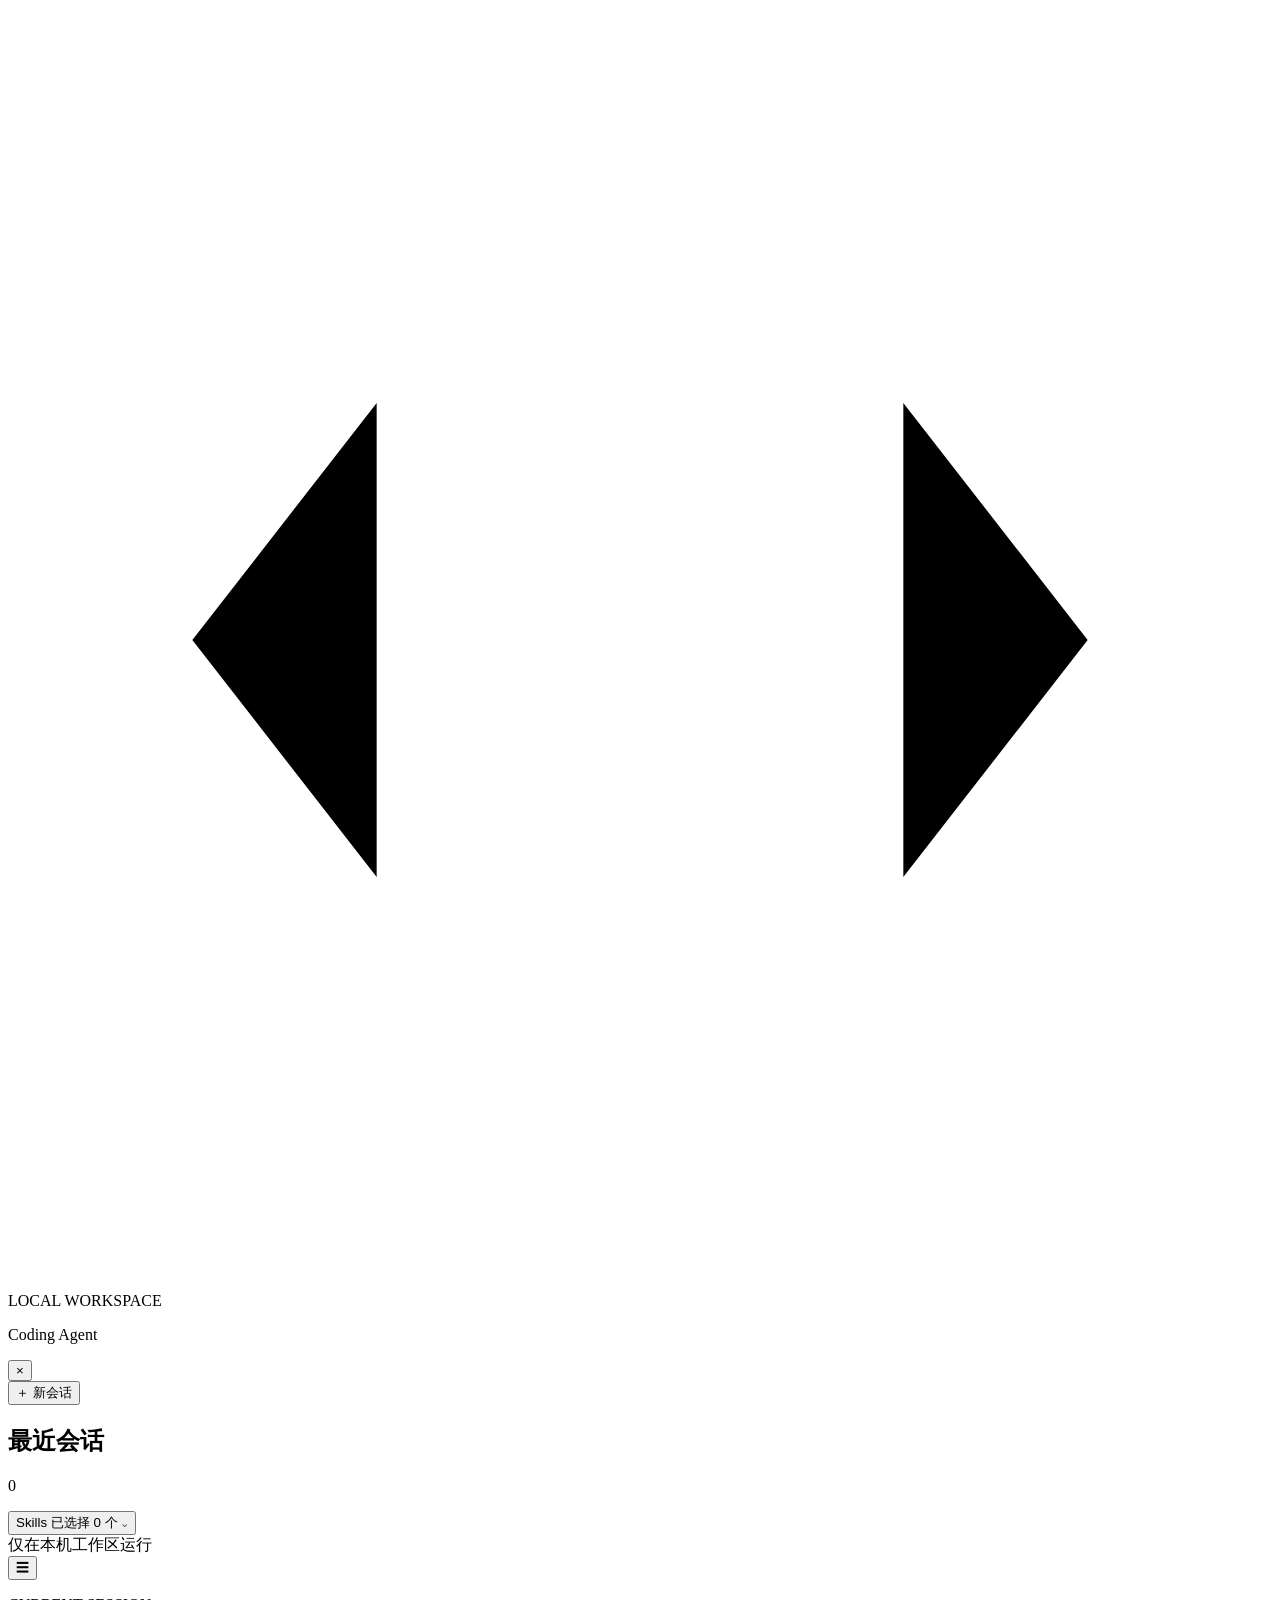
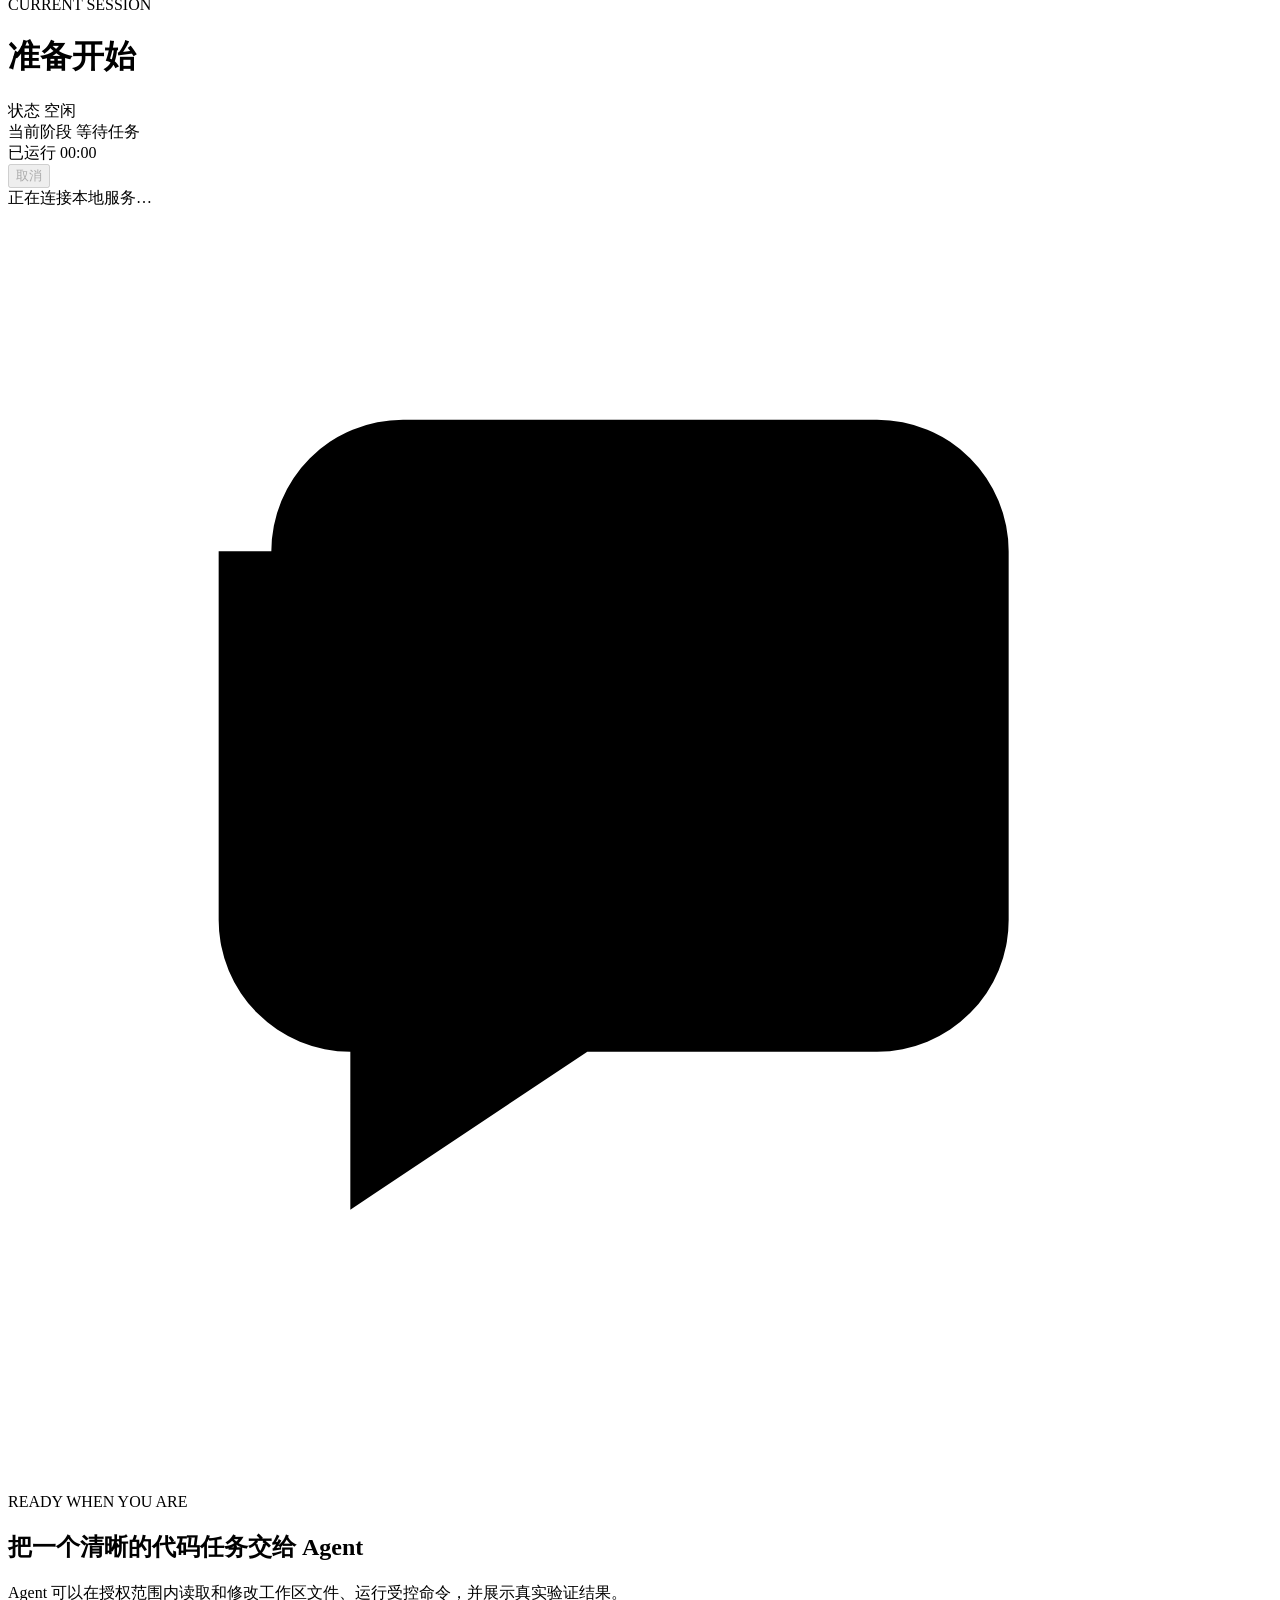
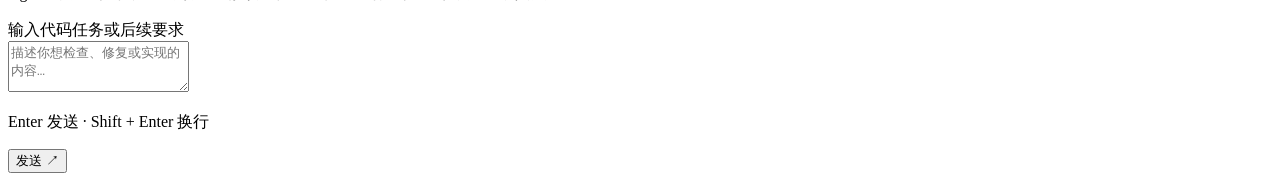
==== src/coding_agent/web_static/index.html @ 47de4e32 "完成本地UI设计" ====
<!doctype html>
<html lang="zh-CN">
  <head>
    <meta charset="utf-8">
    <meta name="viewport" content="width=device-width, initial-scale=1">
    <meta id="coding-agent-bootstrap" name="coding-agent-token" content="__CODING_AGENT_ACCESS_TOKEN__">
    <title>Local Coding Agent</title>
    <link rel="stylesheet" href="/styles.css">
  </head>
  <body>
    <div class="app-shell">
      <aside id="session-sidebar" class="sidebar" aria-label="会话与 Skill">
        <div class="brand-row">
          <div class="brand-mark" aria-hidden="true">
            <svg viewBox="0 0 24 24" focusable="false">
              <path d="M7 7.5 3.5 12 7 16.5M17 7.5l3.5 4.5-3.5 4.5M14 5l-4 14" />
            </svg>
          </div>
          <div>
            <p class="eyebrow">LOCAL WORKSPACE</p>
            <p class="brand-name">Coding Agent</p>
          </div>
          <button id="sidebar-close" class="icon-button sidebar-close" type="button" aria-label="关闭会话栏">×</button>
        </div>

        <nav aria-label="会话">
          <button id="new-session-button" class="primary-button new-session" type="button" aria-label="创建新会话">
            <span aria-hidden="true">＋</span>
            新会话
          </button>
          <div class="section-heading">
            <h2>最近会话</h2>
            <span class="section-count" id="session-count">0</span>
          </div>
          <ol id="session-list" class="session-list" aria-label="最近会话列表"></ol>
        </nav>

        <section class="skill-section" aria-labelledby="skill-heading">
          <button id="skill-toggle" class="skill-toggle" type="button" aria-expanded="false" aria-controls="skill-panel" aria-labelledby="skill-heading skill-summary">
            <span id="skill-heading" class="skill-toggle__title">Skills</span>
            <span id="skill-summary" class="skill-toggle__summary">已选择 0 个</span>
            <span class="skill-toggle__chevron" aria-hidden="true">⌄</span>
          </button>
          <div id="skill-panel" class="skill-panel" hidden>
            <p class="section-copy">选择用于下一次运行的本地声明式指令。</p>
            <div id="skill-list" class="skill-list" role="group" aria-labelledby="skill-heading"></div>
          </div>
        </section>

        <footer class="sidebar-footer">
          <span class="local-dot" aria-hidden="true"></span>
          仅在本机工作区运行
        </footer>
      </aside>

      <div id="sidebar-scrim" class="sidebar-scrim" aria-hidden="true"></div>

      <main class="workspace" aria-labelledby="conversation-title">
        <header class="run-header">
          <button id="sidebar-toggle" class="icon-button sidebar-toggle" type="button" aria-label="打开会话栏">☰</button>
          <div class="run-identity">
            <p class="eyebrow">CURRENT SESSION</p>
            <h1 id="conversation-title">准备开始</h1>
          </div>
          <div class="run-facts" aria-label="Agent 运行状态">
            <div class="run-fact">
              <span class="fact-label">状态</span>
              <span id="run-status" class="status-pill status-pill--idle">空闲</span>
            </div>
            <div class="run-fact phase-fact">
              <span class="fact-label">当前阶段</span>
              <span id="run-phase">等待任务</span>
            </div>
            <div class="run-fact">
              <span class="fact-label">已运行</span>
              <span id="run-elapsed" class="elapsed-value">00:00</span>
            </div>
          </div>
          <button id="cancel-run-button" class="danger-button" type="button" aria-label="取消当前运行" disabled>取消</button>
        </header>

        <div id="connection-status" class="connection-status" role="status" aria-live="polite">
          <span class="connection-dot" aria-hidden="true"></span>
          正在连接本地服务…
        </div>

        <section id="conversation-log" class="conversation-log" aria-label="会话内容" aria-live="polite">
          <div class="empty-state" id="empty-state">
            <div class="empty-icon" aria-hidden="true">
              <svg viewBox="0 0 24 24" focusable="false">
                <path d="M5 6.5A2.5 2.5 0 0 1 7.5 4h9A2.5 2.5 0 0 1 19 6.5v7a2.5 2.5 0 0 1-2.5 2.5H11l-4.5 3v-3A2.5 2.5 0 0 1 4 13.5v-7Z" />
                <path d="M8 9h8M8 12h5" />
              </svg>
            </div>
            <p class="eyebrow">READY WHEN YOU ARE</p>
            <h2>把一个清晰的代码任务交给 Agent</h2>
            <p>Agent 可以在授权范围内读取和修改工作区文件、运行受控命令，并展示真实验证结果。</p>
          </div>
        </section>

        <form id="message-composer" class="composer">
          <label class="visually-hidden" for="message-input">输入代码任务或后续要求</label>
          <div class="composer-box">
            <textarea id="message-input" rows="3" maxlength="12000" placeholder="描述你想检查、修复或实现的内容…"></textarea>
            <div class="composer-actions">
              <p class="composer-hint">Enter 发送 · Shift + Enter 换行</p>
              <button id="send-message-button" class="send-button" type="submit" aria-label="发送消息">
                发送
                <span aria-hidden="true">↗</span>
              </button>
            </div>
          </div>
        </form>
      </main>
    </div>
    <script type="module" src="/app.js"></script>
  </body>
</html>
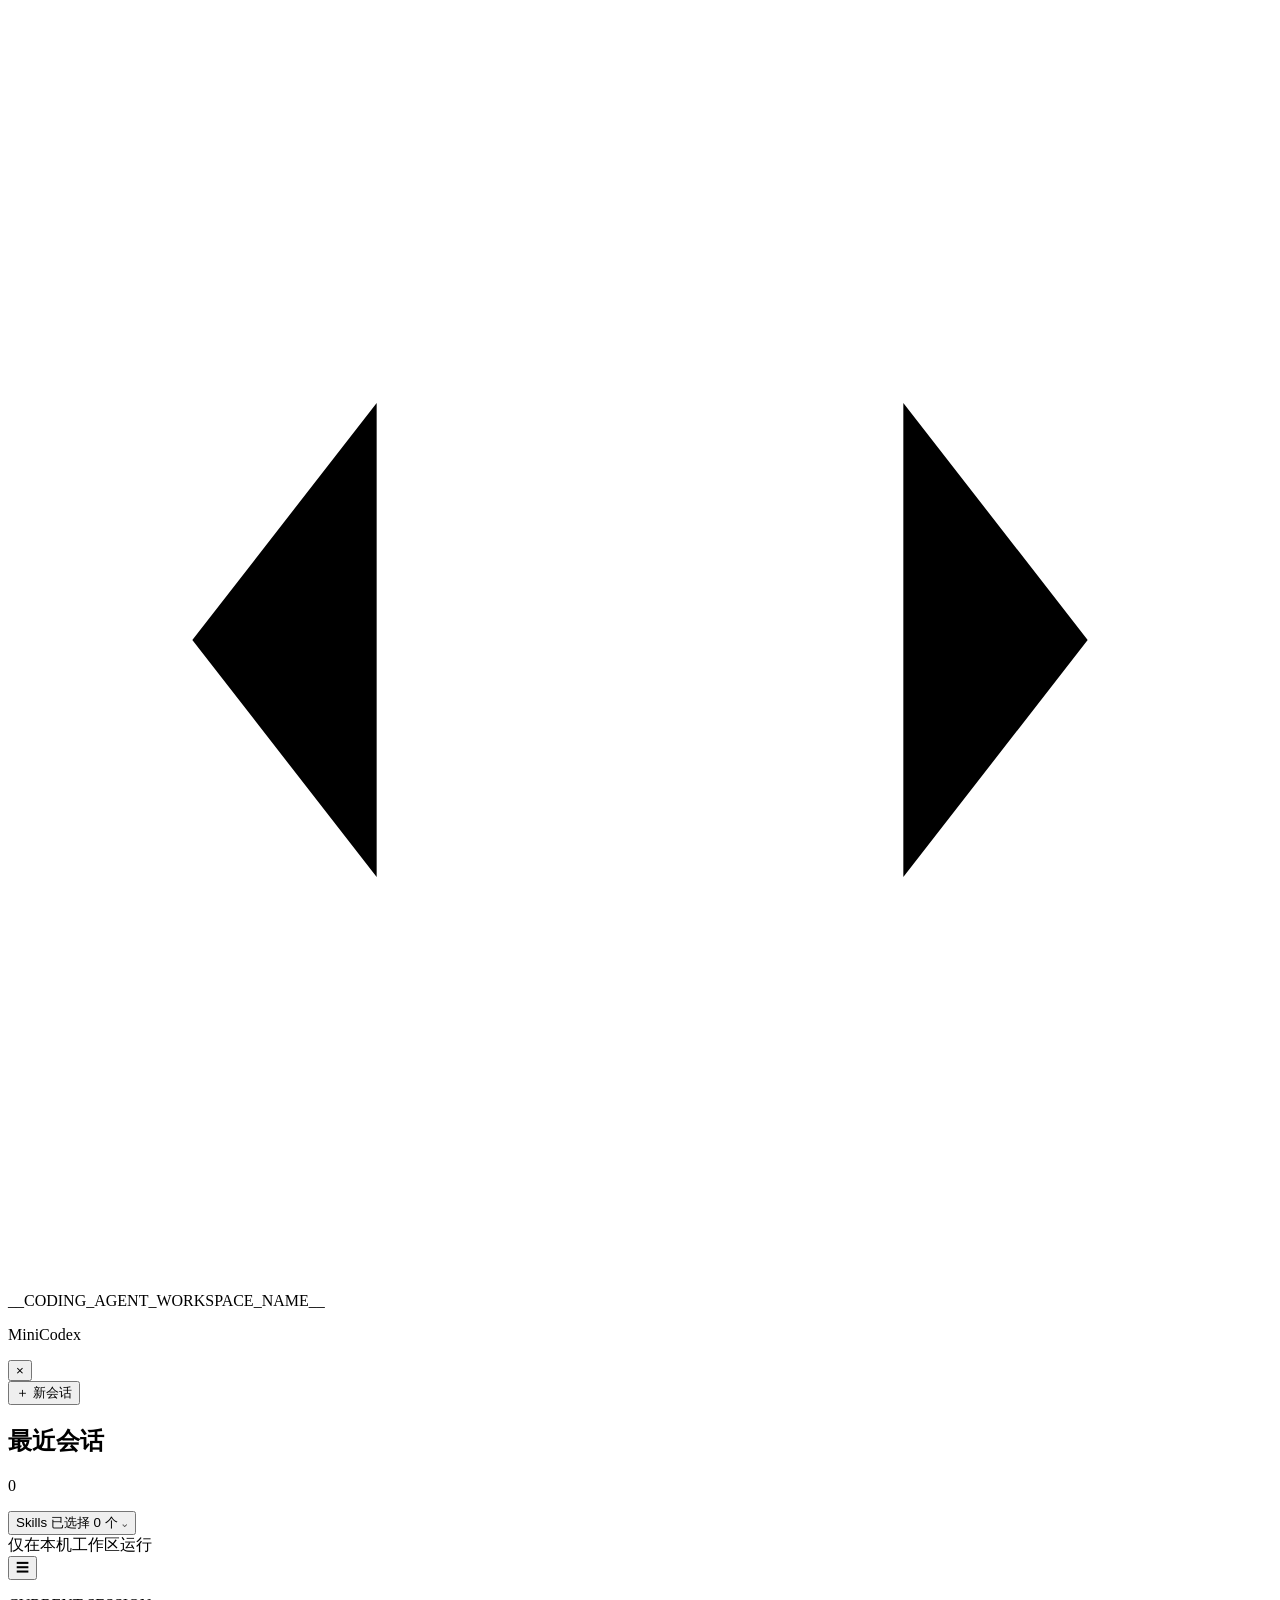
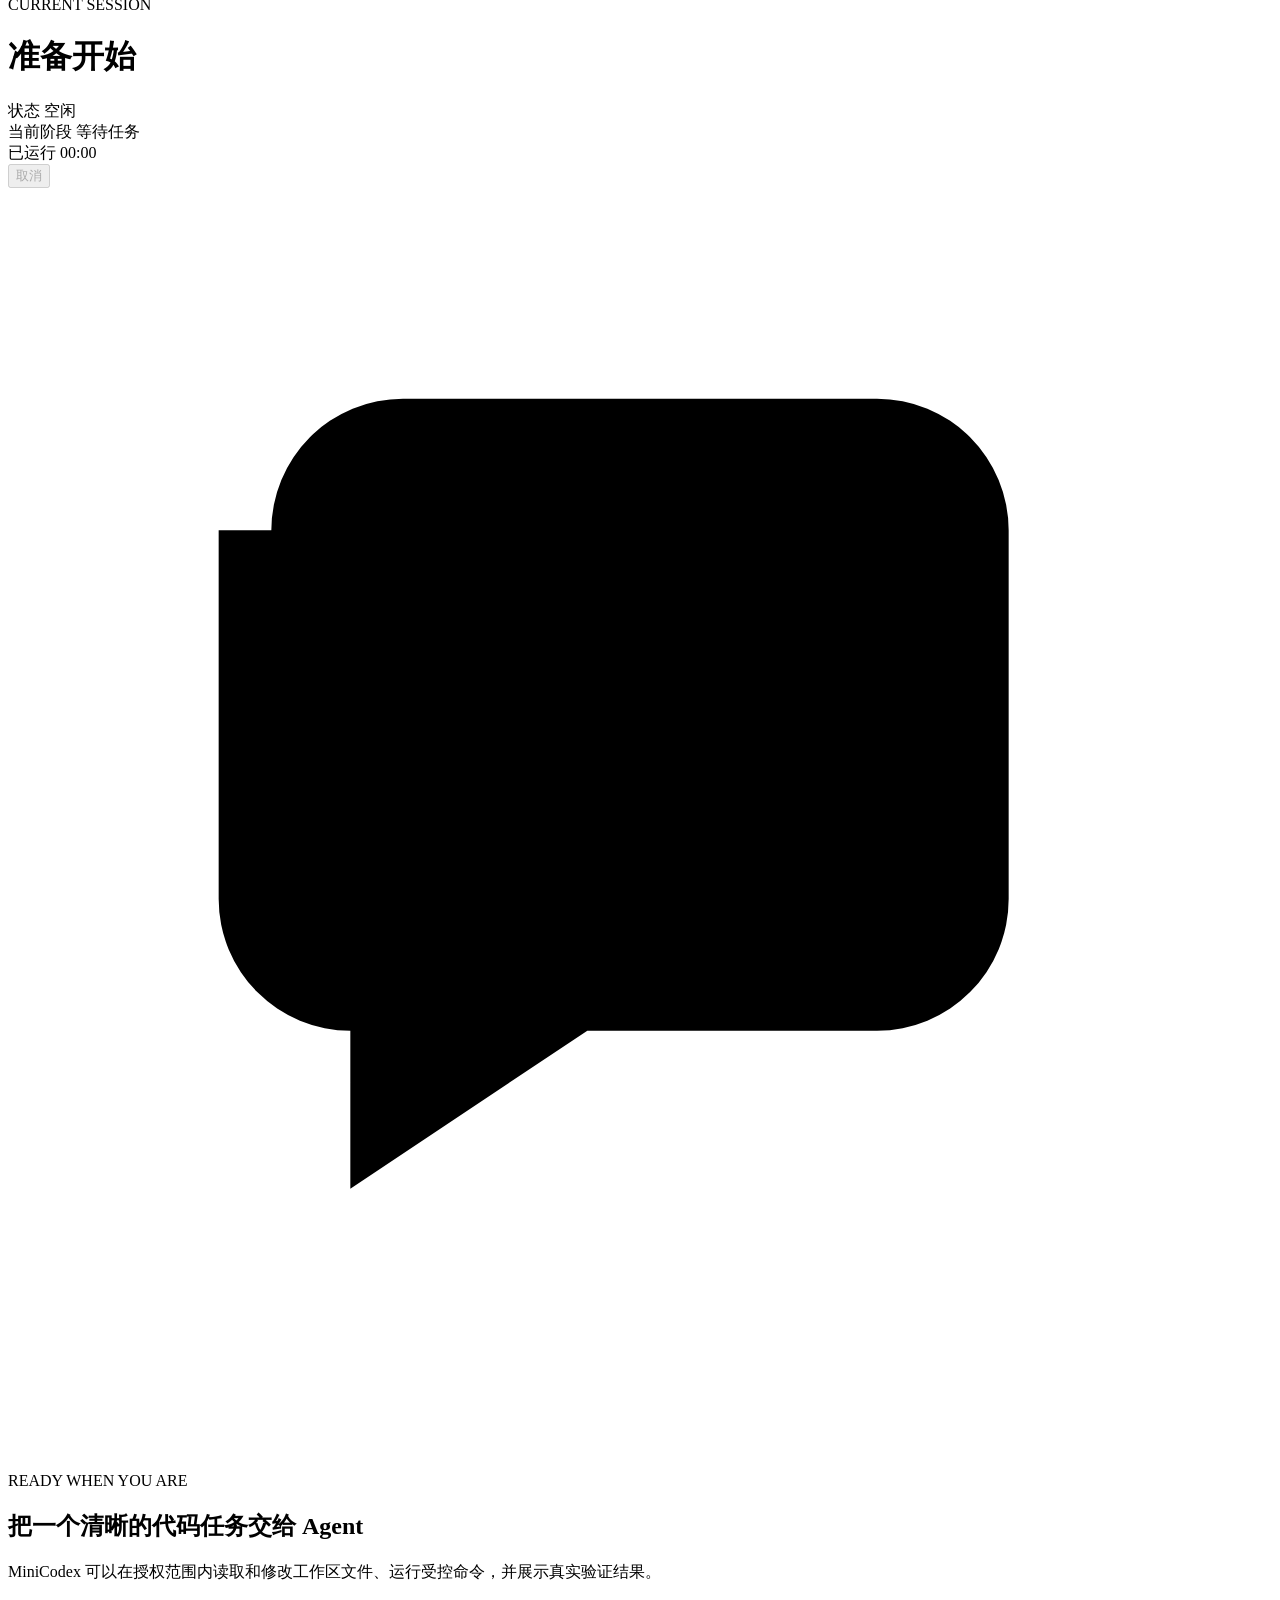
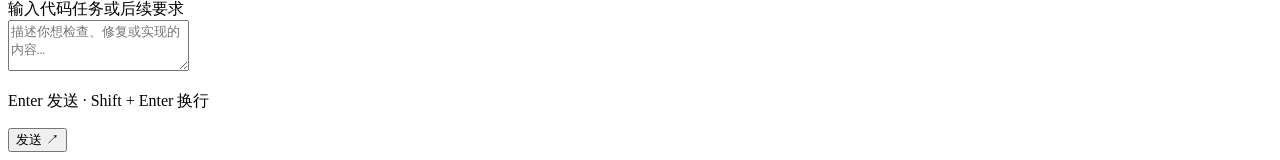
==== commit 936bb935: "更改GUI样式" ====
--- a/src/coding_agent/web_static/index.html
+++ b/src/coding_agent/web_static/index.html
@@ -16,9 +16,9 @@
               <path d="M7 7.5 3.5 12 7 16.5M17 7.5l3.5 4.5-3.5 4.5M14 5l-4 14" />
             </svg>
           </div>
-          <div>
-            <p class="eyebrow">LOCAL WORKSPACE</p>
-            <p class="brand-name">Coding Agent</p>
+          <div class="brand-copy">
+            <p id="workspace-name" class="eyebrow workspace-name">__CODING_AGENT_WORKSPACE_NAME__</p>
+            <p class="brand-name">MiniCodex</p>
           </div>
           <button id="sidebar-close" class="icon-button sidebar-close" type="button" aria-label="关闭会话栏">×</button>
         </div>
@@ -79,10 +79,7 @@
           <button id="cancel-run-button" class="danger-button" type="button" aria-label="取消当前运行" disabled>取消</button>
         </header>
 
-        <div id="connection-status" class="connection-status" role="status" aria-live="polite">
-          <span class="connection-dot" aria-hidden="true"></span>
-          正在连接本地服务…
-        </div>
+        <div id="connection-status" class="connection-status" role="status" aria-live="polite" aria-hidden="true" data-visible="false"></div>
 
         <section id="conversation-log" class="conversation-log" aria-label="会话内容" aria-live="polite">
           <div class="empty-state" id="empty-state">
@@ -94,7 +91,7 @@
             </div>
             <p class="eyebrow">READY WHEN YOU ARE</p>
             <h2>把一个清晰的代码任务交给 Agent</h2>
-            <p>Agent 可以在授权范围内读取和修改工作区文件、运行受控命令，并展示真实验证结果。</p>
+            <p>MiniCodex 可以在授权范围内读取和修改工作区文件、运行受控命令，并展示真实验证结果。</p>
           </div>
         </section>
 
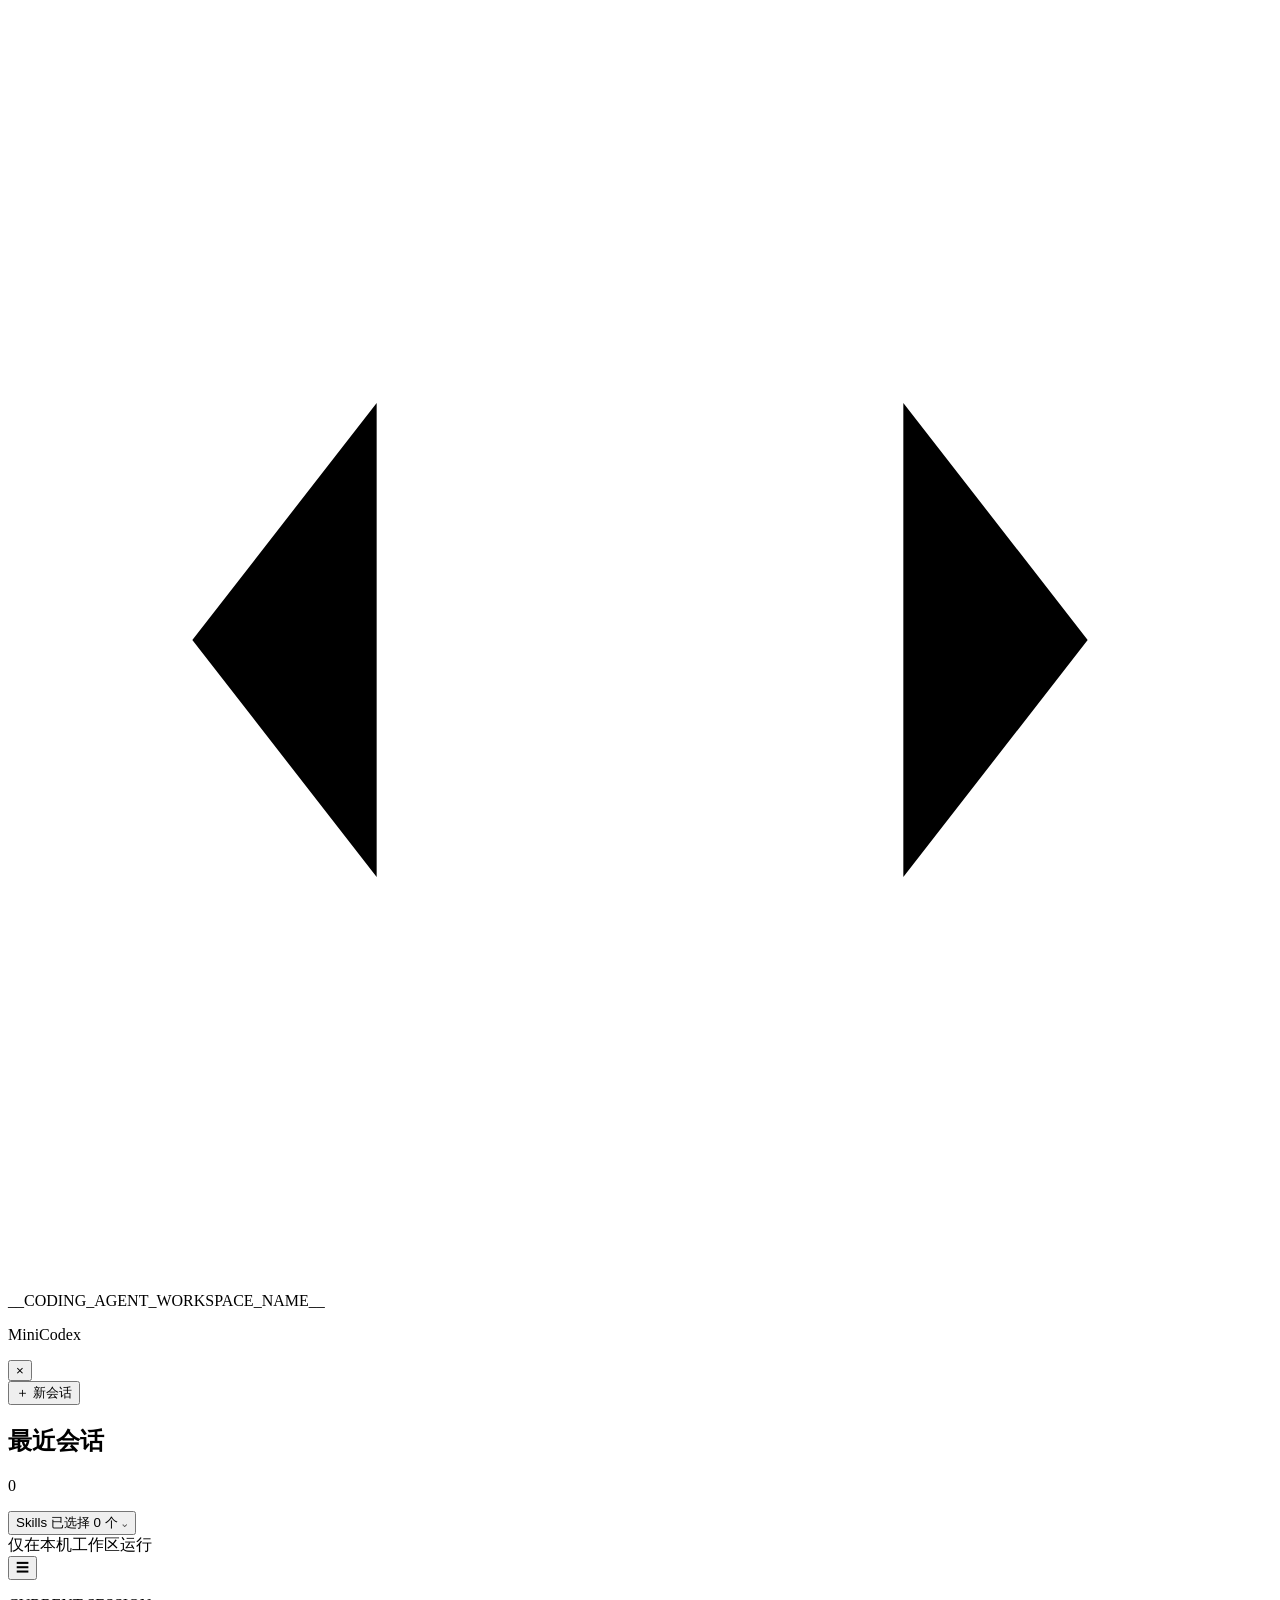
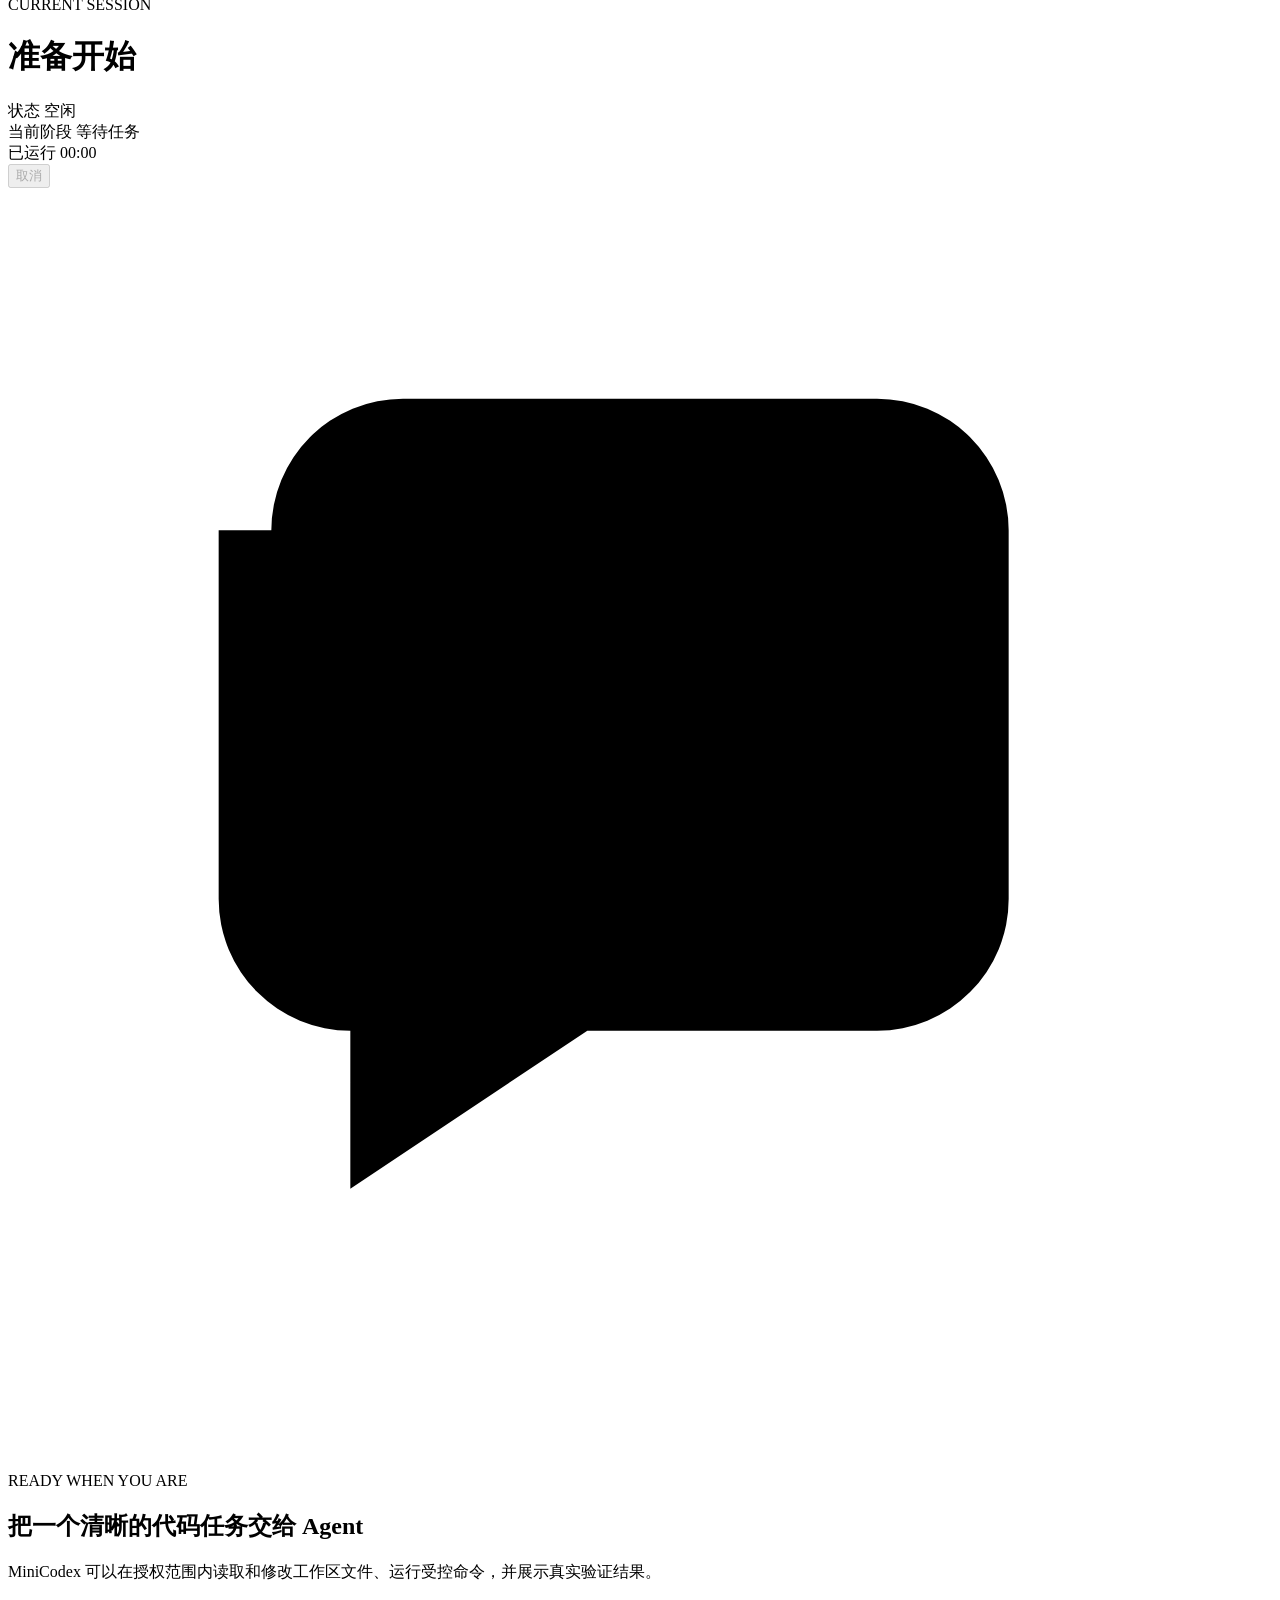
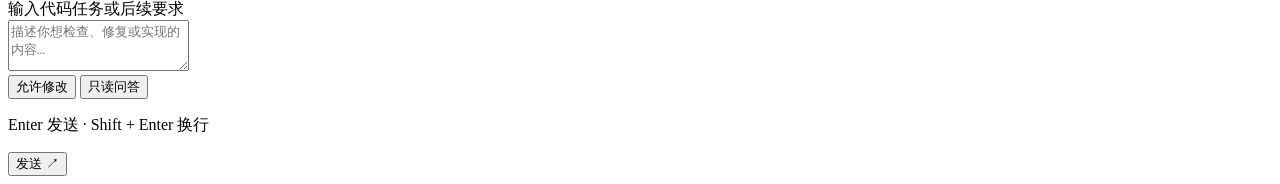
==== commit 42bacc64: "增加只读问答模式" ====
--- a/src/coding_agent/web_static/index.html
+++ b/src/coding_agent/web_static/index.html
@@ -100,6 +100,10 @@
           <div class="composer-box">
             <textarea id="message-input" rows="3" maxlength="12000" placeholder="描述你想检查、修复或实现的内容…"></textarea>
             <div class="composer-actions">
+              <div id="run-mode-control" class="run-mode-control" role="group" aria-label="运行权限模式">
+                <button id="run-mode-modify" class="run-mode-option" type="button" data-run-mode="modify" aria-label="允许 Agent 修改工作区" aria-pressed="true">允许修改</button>
+                <button id="run-mode-read-only" class="run-mode-option" type="button" data-run-mode="read_only" aria-label="只读问答，不修改工作区" aria-pressed="false">只读问答</button>
+              </div>
               <p class="composer-hint">Enter 发送 · Shift + Enter 换行</p>
               <button id="send-message-button" class="send-button" type="submit" aria-label="发送消息">
                 发送
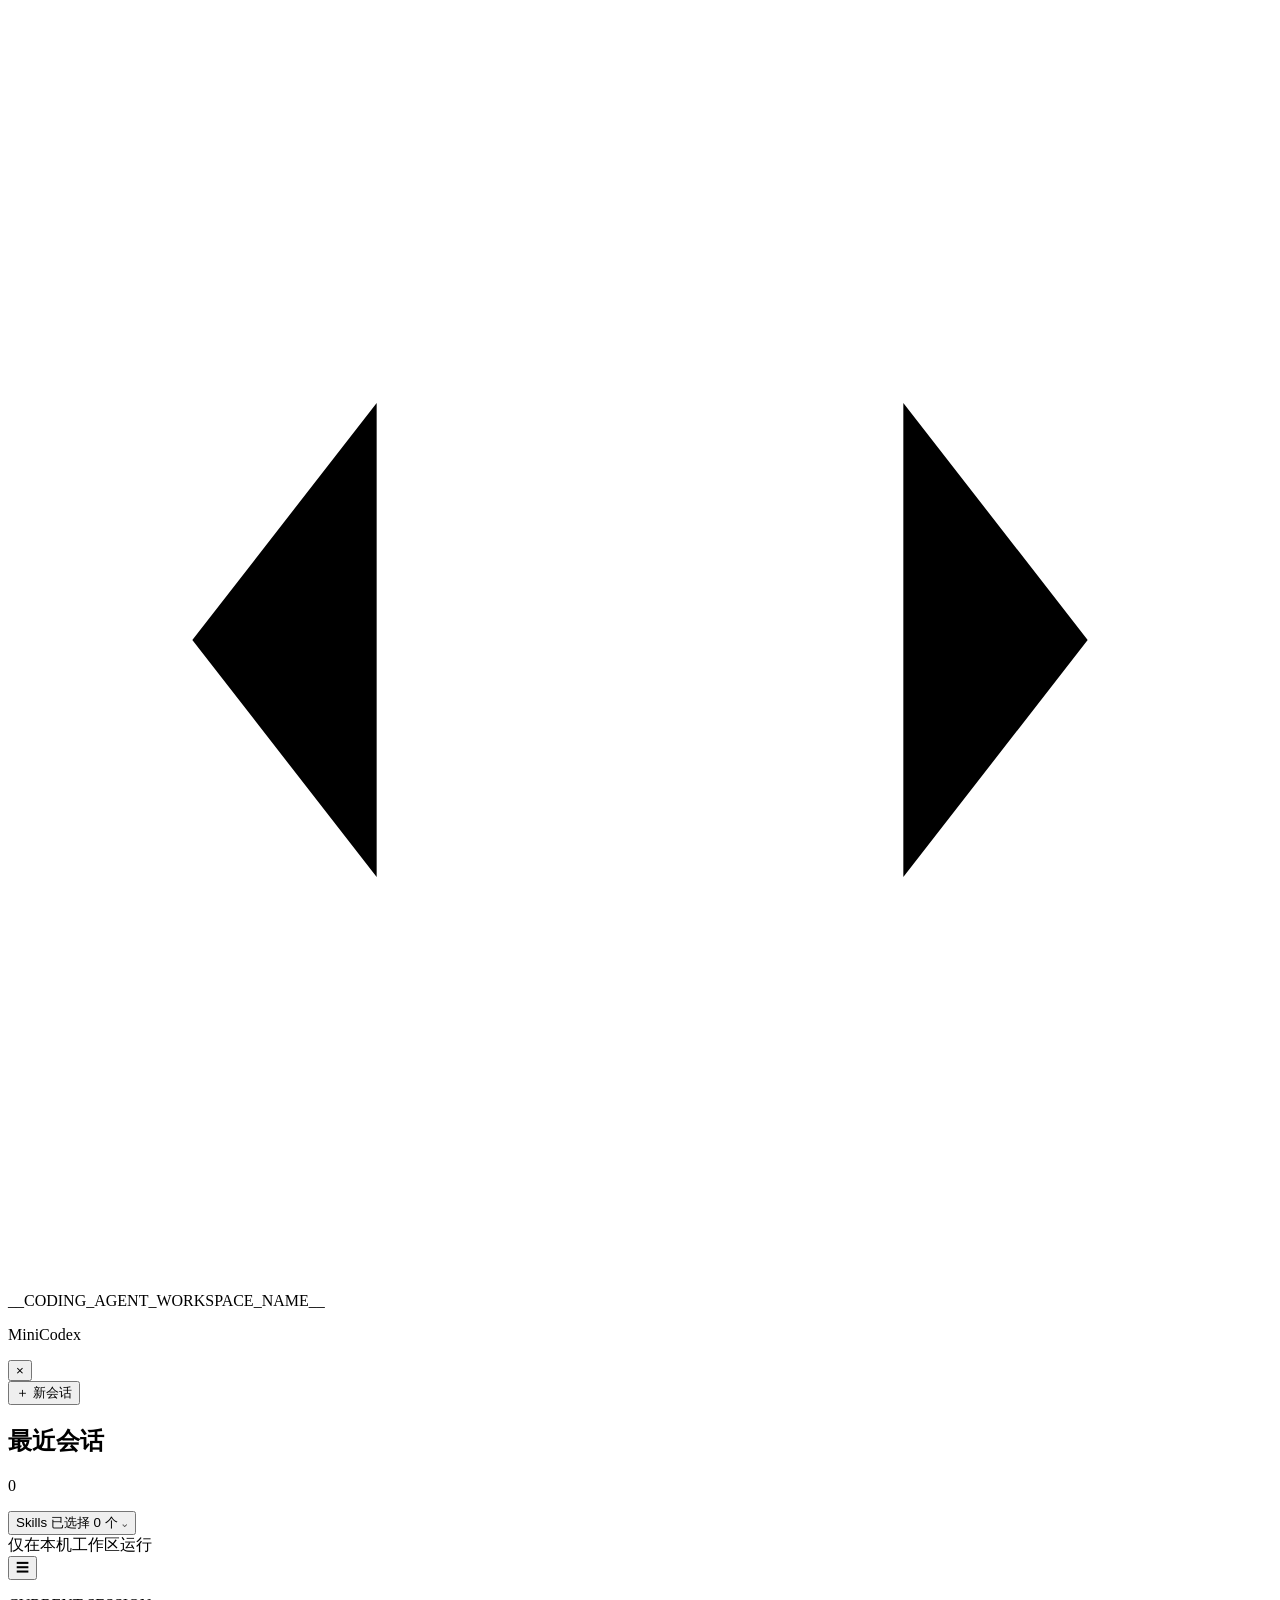
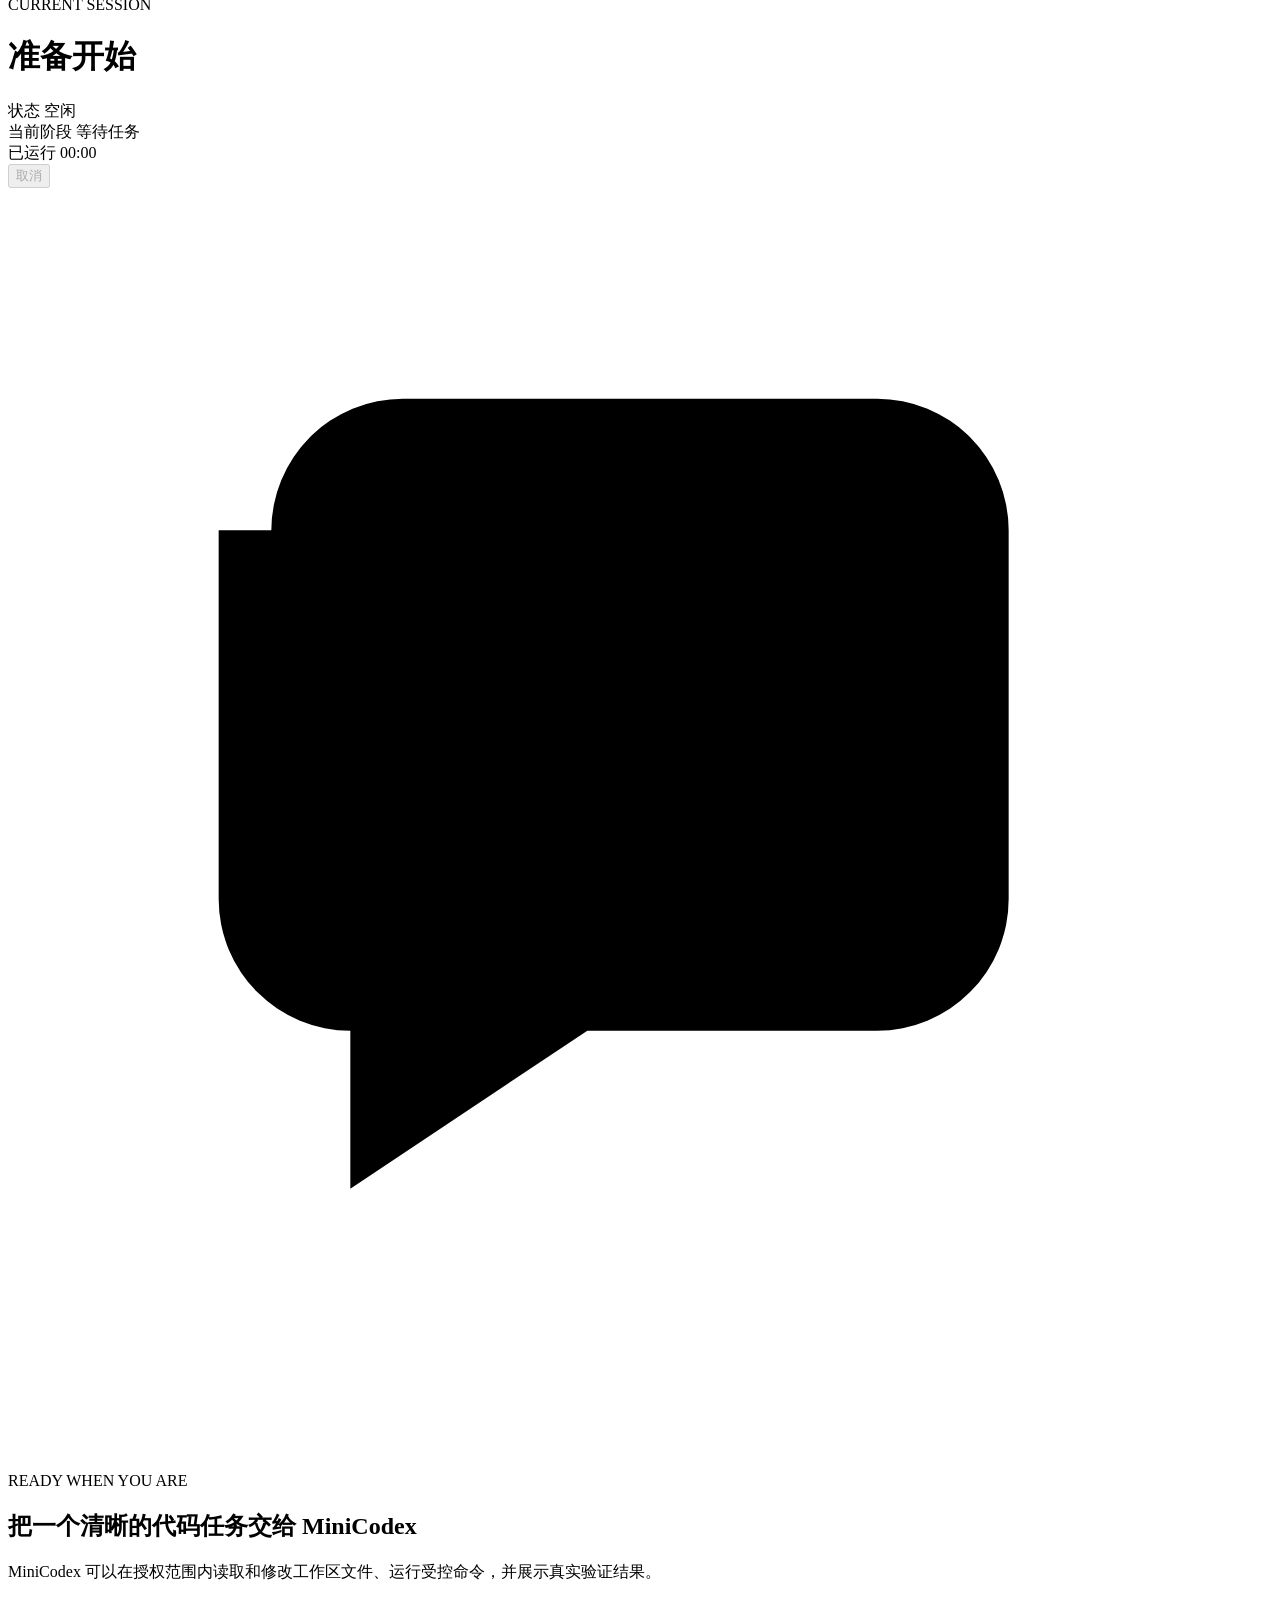
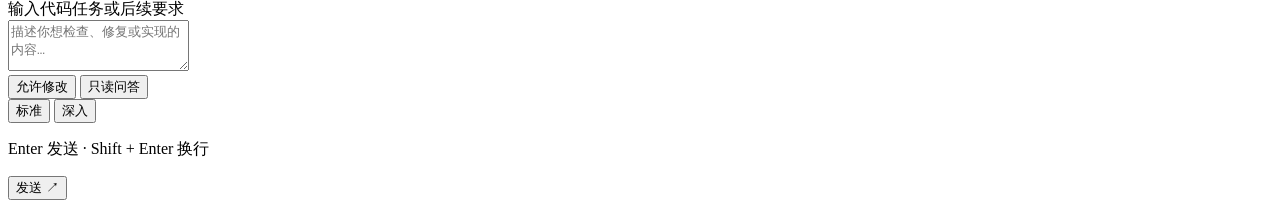
==== commit 54f22fd1: "修复修改模式下的bug同时增加会话删除功能" ====
--- a/src/coding_agent/web_static/index.html
+++ b/src/coding_agent/web_static/index.html
@@ -4,7 +4,7 @@
     <meta charset="utf-8">
     <meta name="viewport" content="width=device-width, initial-scale=1">
     <meta id="coding-agent-bootstrap" name="coding-agent-token" content="__CODING_AGENT_ACCESS_TOKEN__">
-    <title>Local Coding Agent</title>
+    <title>Local MiniCodex</title>
     <link rel="stylesheet" href="/styles.css">
   </head>
   <body>
@@ -43,6 +43,12 @@
           </button>
           <div id="skill-panel" class="skill-panel" hidden>
             <p class="section-copy">选择用于下一次运行的本地声明式指令。</p>
+            <div class="skill-import">
+              <button id="skill-import-button" class="secondary-button skill-import__button" type="button" aria-label="导入 Skill ZIP">导入 Skill ZIP</button>
+              <input id="skill-file-input" class="visually-hidden" type="file" accept=".zip,application/zip" aria-label="选择 Skill ZIP 文件">
+              <p id="skill-import-status" class="skill-import__status" role="status" aria-live="polite"></p>
+            </div>
+            <p id="skill-empty-state" class="skill-empty-state">尚未安装可用 Skill。</p>
             <div id="skill-list" class="skill-list" role="group" aria-labelledby="skill-heading"></div>
           </div>
         </section>
@@ -62,7 +68,7 @@
             <p class="eyebrow">CURRENT SESSION</p>
             <h1 id="conversation-title">准备开始</h1>
           </div>
-          <div class="run-facts" aria-label="Agent 运行状态">
+          <div class="run-facts" aria-label="MiniCodex 运行状态">
             <div class="run-fact">
               <span class="fact-label">状态</span>
               <span id="run-status" class="status-pill status-pill--idle">空闲</span>
@@ -90,7 +96,7 @@
               </svg>
             </div>
             <p class="eyebrow">READY WHEN YOU ARE</p>
-            <h2>把一个清晰的代码任务交给 Agent</h2>
+            <h2>把一个清晰的代码任务交给 MiniCodex</h2>
             <p>MiniCodex 可以在授权范围内读取和修改工作区文件、运行受控命令，并展示真实验证结果。</p>
           </div>
         </section>
@@ -101,8 +107,12 @@
             <textarea id="message-input" rows="3" maxlength="12000" placeholder="描述你想检查、修复或实现的内容…"></textarea>
             <div class="composer-actions">
               <div id="run-mode-control" class="run-mode-control" role="group" aria-label="运行权限模式">
-                <button id="run-mode-modify" class="run-mode-option" type="button" data-run-mode="modify" aria-label="允许 Agent 修改工作区" aria-pressed="true">允许修改</button>
+                <button id="run-mode-modify" class="run-mode-option" type="button" data-run-mode="modify" aria-label="允许 MiniCodex 修改工作区" aria-pressed="true">允许修改</button>
                 <button id="run-mode-read-only" class="run-mode-option" type="button" data-run-mode="read_only" aria-label="只读问答，不修改工作区" aria-pressed="false">只读问答</button>
+              </div>
+              <div id="budget-profile-control" class="budget-profile-control" role="group" aria-label="运行预算">
+                <button id="budget-profile-standard" class="budget-profile-option" type="button" data-budget-profile="standard" aria-label="使用标准运行预算" aria-pressed="true">标准</button>
+                <button id="budget-profile-deep" class="budget-profile-option" type="button" data-budget-profile="deep" aria-label="使用深入运行预算" aria-pressed="false">深入</button>
               </div>
               <p class="composer-hint">Enter 发送 · Shift + Enter 换行</p>
               <button id="send-message-button" class="send-button" type="submit" aria-label="发送消息">
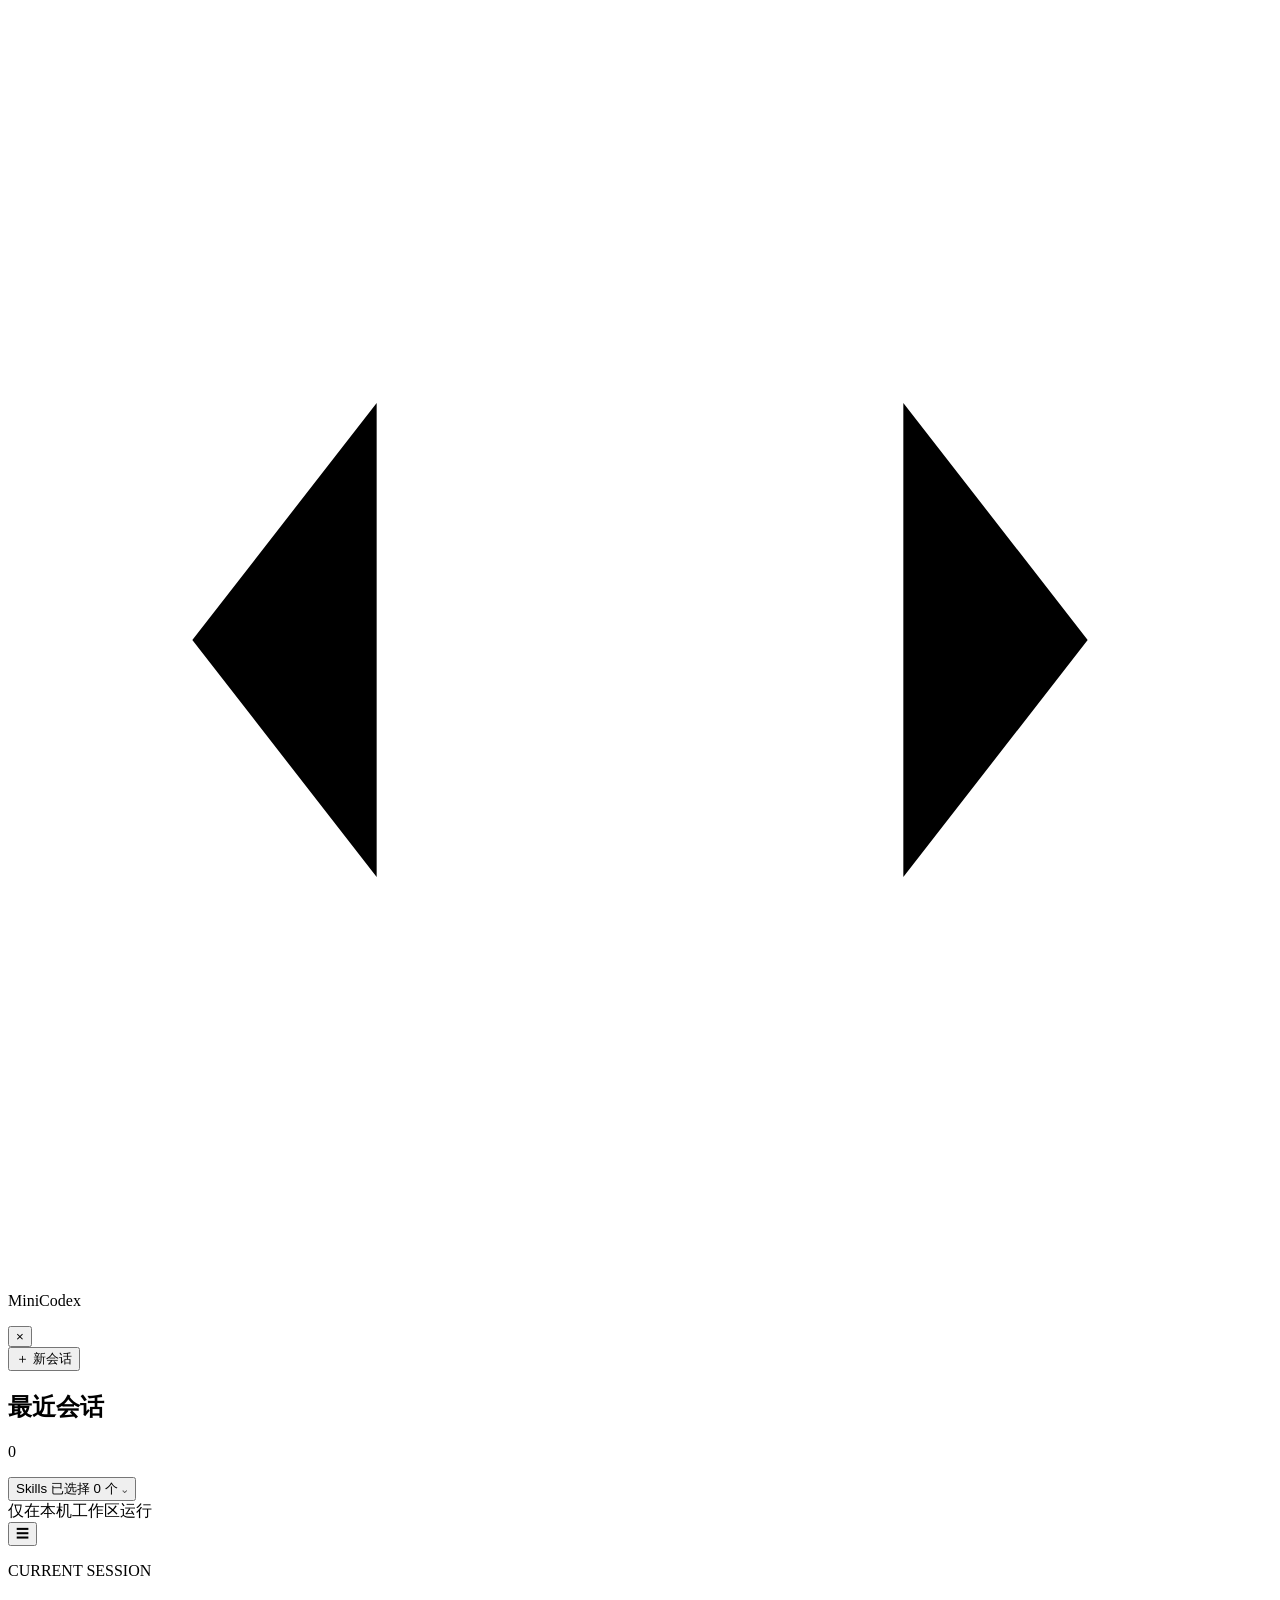
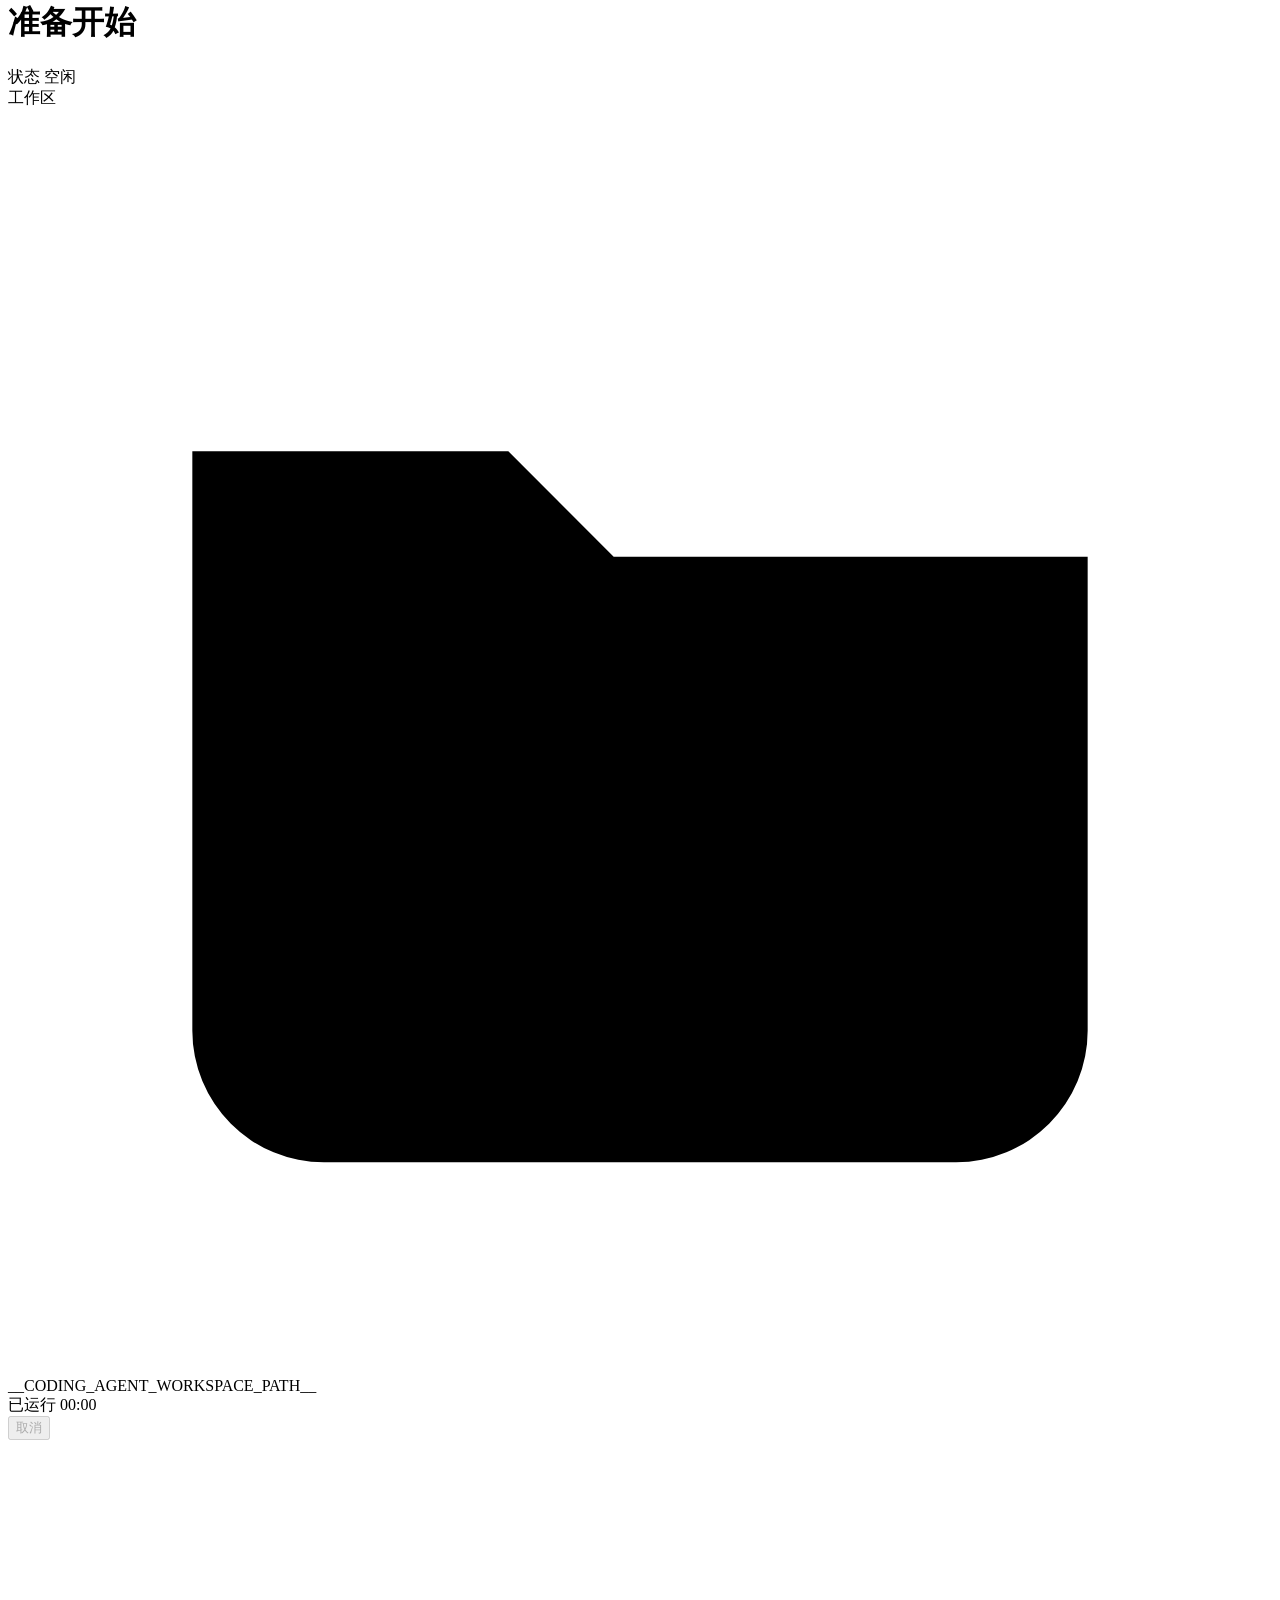
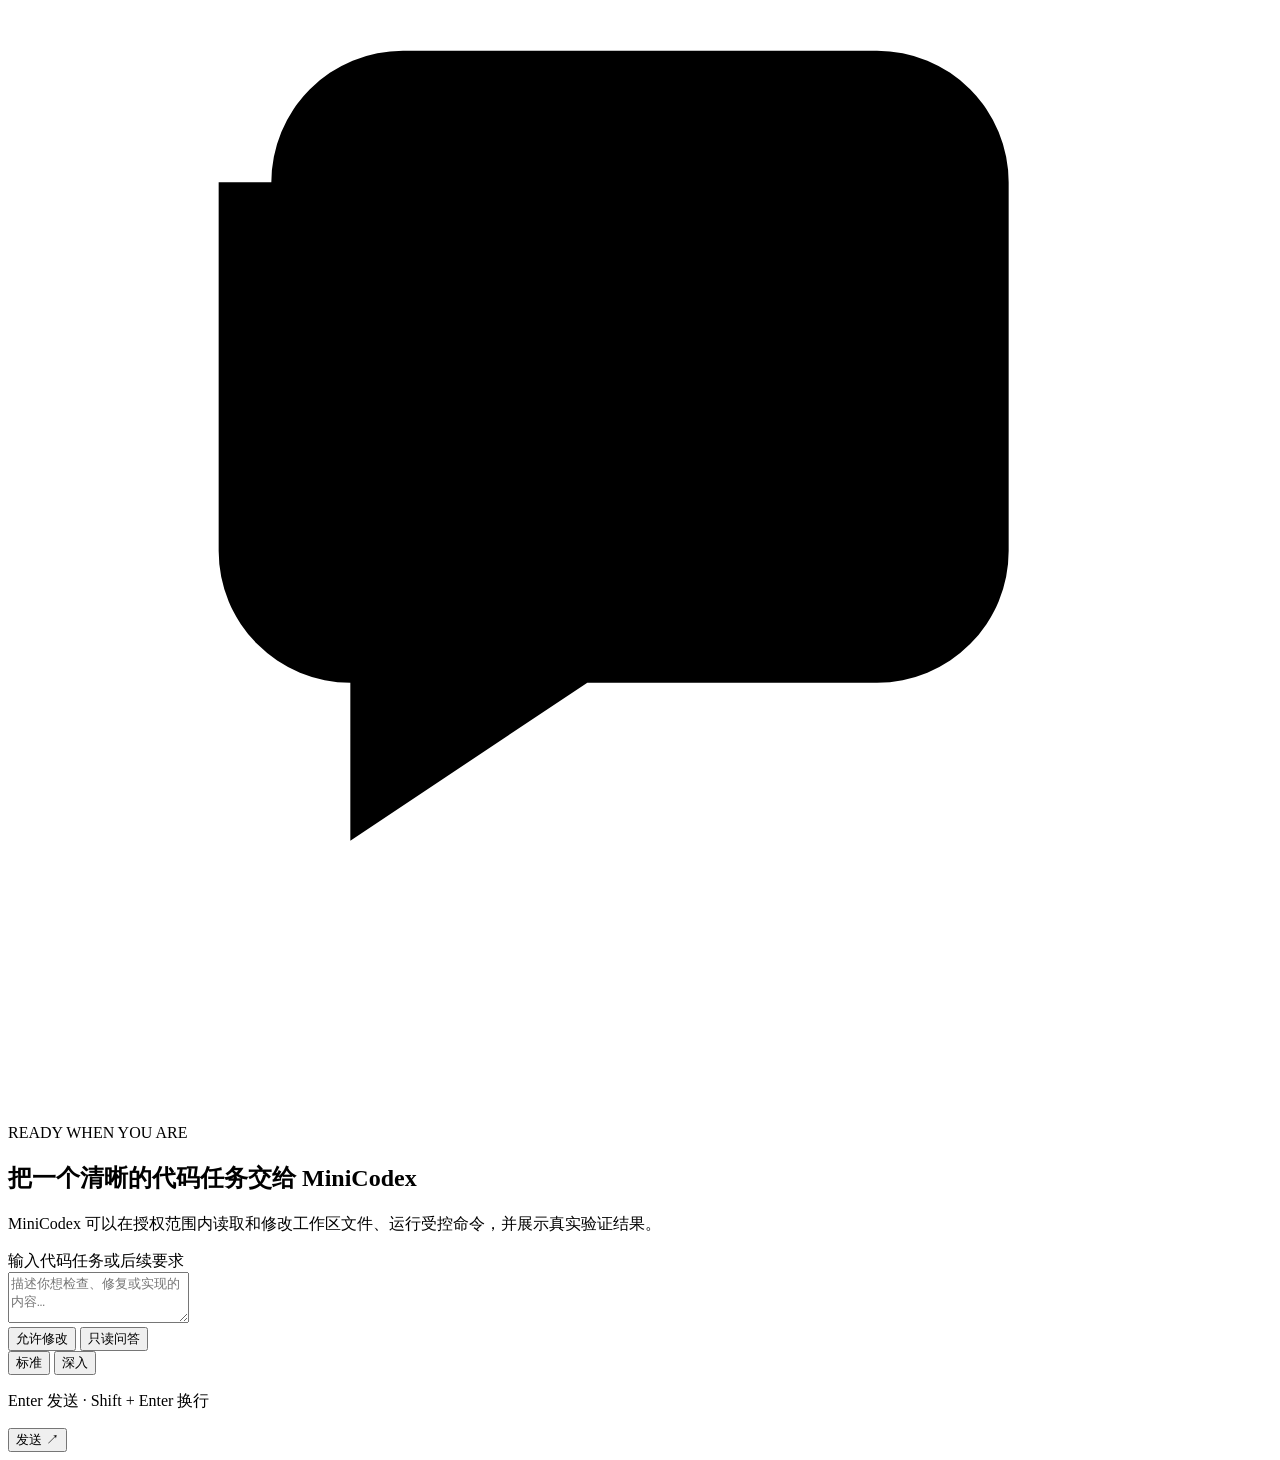
==== commit 79ab64d3: "完成各种故障排查,项目基本收尾" ====
--- a/src/coding_agent/web_static/index.html
+++ b/src/coding_agent/web_static/index.html
@@ -17,7 +17,6 @@
             </svg>
           </div>
           <div class="brand-copy">
-            <p id="workspace-name" class="eyebrow workspace-name">__CODING_AGENT_WORKSPACE_NAME__</p>
             <p class="brand-name">MiniCodex</p>
           </div>
           <button id="sidebar-close" class="icon-button sidebar-close" type="button" aria-label="关闭会话栏">×</button>
@@ -44,7 +43,10 @@
           <div id="skill-panel" class="skill-panel" hidden>
             <p class="section-copy">选择用于下一次运行的本地声明式指令。</p>
             <div class="skill-import">
-              <button id="skill-import-button" class="secondary-button skill-import__button" type="button" aria-label="导入 Skill ZIP">导入 Skill ZIP</button>
+              <button id="skill-import-button" class="skill-import__button" type="button" aria-label="导入 Skill ZIP">
+                <span aria-hidden="true">＋</span>
+                导入 Skill
+              </button>
               <input id="skill-file-input" class="visually-hidden" type="file" accept=".zip,application/zip" aria-label="选择 Skill ZIP 文件">
               <p id="skill-import-status" class="skill-import__status" role="status" aria-live="polite"></p>
             </div>
@@ -73,9 +75,14 @@
               <span class="fact-label">状态</span>
               <span id="run-status" class="status-pill status-pill--idle">空闲</span>
             </div>
-            <div class="run-fact phase-fact">
-              <span class="fact-label">当前阶段</span>
-              <span id="run-phase">等待任务</span>
+            <div class="run-fact workspace-path-fact">
+              <span class="fact-label">工作区</span>
+              <span class="workspace-path-value">
+                <svg class="workspace-path-icon" viewBox="0 0 24 24" aria-hidden="true" focusable="false">
+                  <path d="M3.5 6.5h6l2 2h9v9A2.5 2.5 0 0 1 18 20H6a2.5 2.5 0 0 1-2.5-2.5Z" />
+                </svg>
+                <span id="workspace-path" title="__CODING_AGENT_WORKSPACE_PATH__">__CODING_AGENT_WORKSPACE_PATH__</span>
+              </span>
             </div>
             <div class="run-fact">
               <span class="fact-label">已运行</span>
@@ -114,6 +121,12 @@
                 <button id="budget-profile-standard" class="budget-profile-option" type="button" data-budget-profile="standard" aria-label="使用标准运行预算" aria-pressed="true">标准</button>
                 <button id="budget-profile-deep" class="budget-profile-option" type="button" data-budget-profile="deep" aria-label="使用深入运行预算" aria-pressed="false">深入</button>
               </div>
+              <div id="model-control" class="model-control" hidden>
+                <label for="model-select">模型</label>
+                <select id="model-select" aria-label="选择下一次运行使用的模型"></select>
+                <button id="refresh-models-button" class="model-refresh-button" type="button" aria-label="刷新模型列表" title="刷新模型列表">↻</button>
+                <span id="model-catalog-status" class="model-catalog-status" role="status" aria-live="polite"></span>
+              </div>
               <p class="composer-hint">Enter 发送 · Shift + Enter 换行</p>
               <button id="send-message-button" class="send-button" type="submit" aria-label="发送消息">
                 发送
